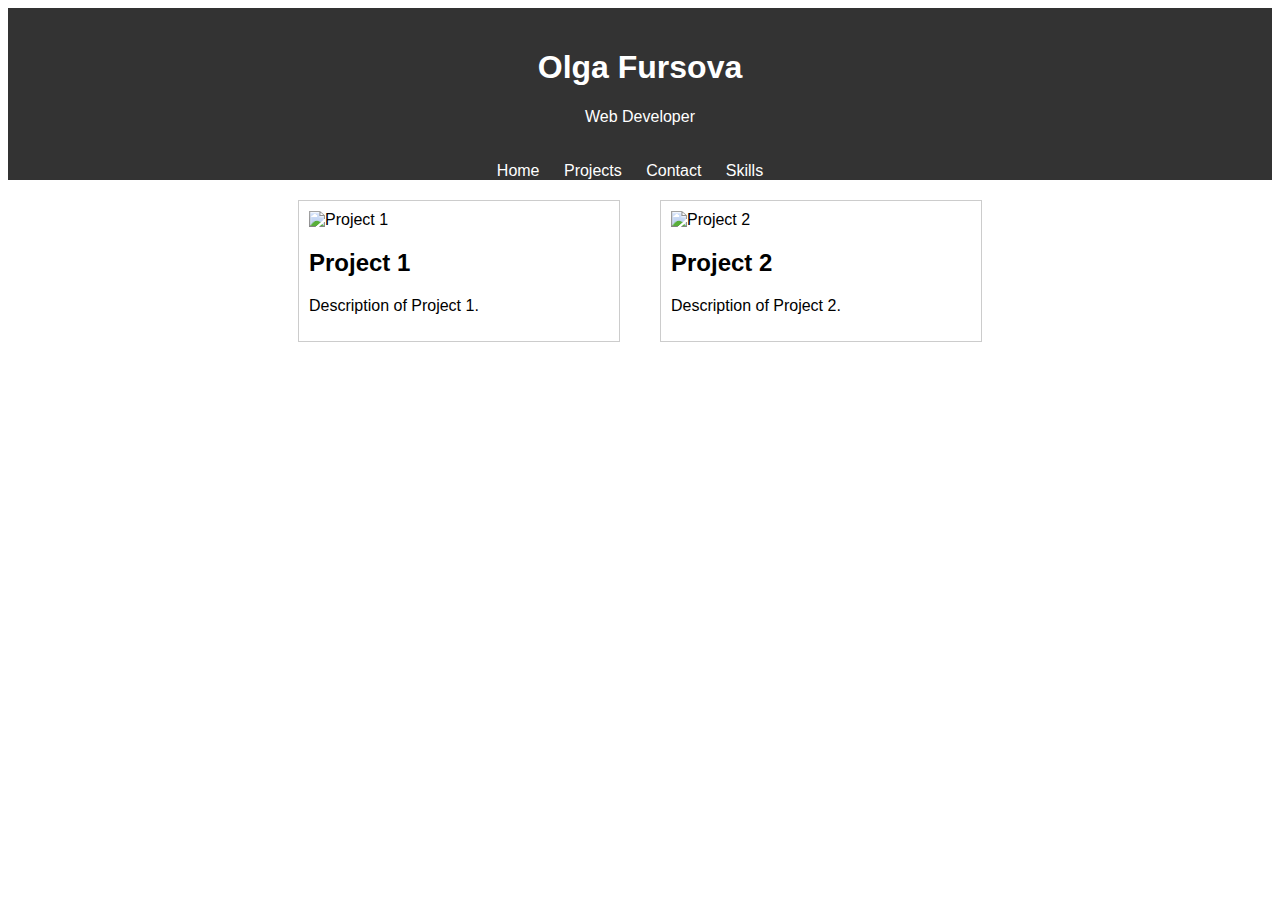
==== index.html @ b1ff82f0 "main layout and structure" ====
<!DOCTYPE html>
<html lang="en">
<head>
    <meta charset="UTF-8">
    <meta name="viewport" content="width=device-width, initial-scale=1.0">
    <title>Olha Fursova - Portfolio</title>
    <link rel="preconnect" href="https://fonts.googleapis.com">
    <link rel="preconnect" href="https://fonts.gstatic.com" crossorigin>
    <link
        href="https://fonts.googleapis.com/css2?family=Abril+Fatface&family=Merriweather:ital@0;1&family=Mukta&family=Playpen+Sans&family=Roboto&family=Work+Sans:wght@400;500;800&display=swap"
        rel="stylesheet">
    <link rel="stylesheet" href="src/css/style.css">
    <script src="src/js/script.js" async></script>
</head>
<body>
    <header>
        <h1>Olga Fursova</h1>
        <p>Web Developer</p>
    </header>
    
    <nav>
        <ul>
            <li><a href="index.html">Home</a></li>
            <li><a href="projects.html">Projects</a></li>
            <li><a href="contact.html">Contact</a></li>
            <li><a href="skills.html">Skills</a></li>
        </ul>
    </nav>

    <section class="projects">
        <!-- Add your project cards here -->
        <div class="project-card">
            <img src="project1.jpg" alt="Project 1">
            <h2>Project 1</h2>
            <p>Description of Project 1.</p>
        </div>

        <div class="project-card">
            <img src="project2.jpg" alt="Project 2">
            <h2>Project 2</h2>
            <p>Description of Project 2.</p>
        </div>
    </section>
</body>
</html>
---- src/css/style.css ----
body {
    font-family: Arial, sans-serif;
}

header {
    text-align: center;
    background-color: #333;
    color: white;
    padding: 20px;
}

nav {
    background-color: #333;
}

nav ul {
    list-style-type: none;
    padding: 0;
    margin: 0;
    text-align: center;
}

nav ul li {
    display: inline;
    margin-right: 20px;
}

nav a {
    text-decoration: none;
    color: white;
}

.projects {
    display: flex;
    justify-content: center;
    flex-wrap: wrap;
}

.project-card {
    margin: 20px;
    border: 1px solid #ccc;
    padding: 10px;
    width: 300px;
}

.contact {
    text-align: center;
    margin: 20px;
}

.skills {
    margin: 20px;
}

.skills ul {
    list-style-type: none;
    padding: 0;
}

.skills h2 {
    margin-top: 20px;
}
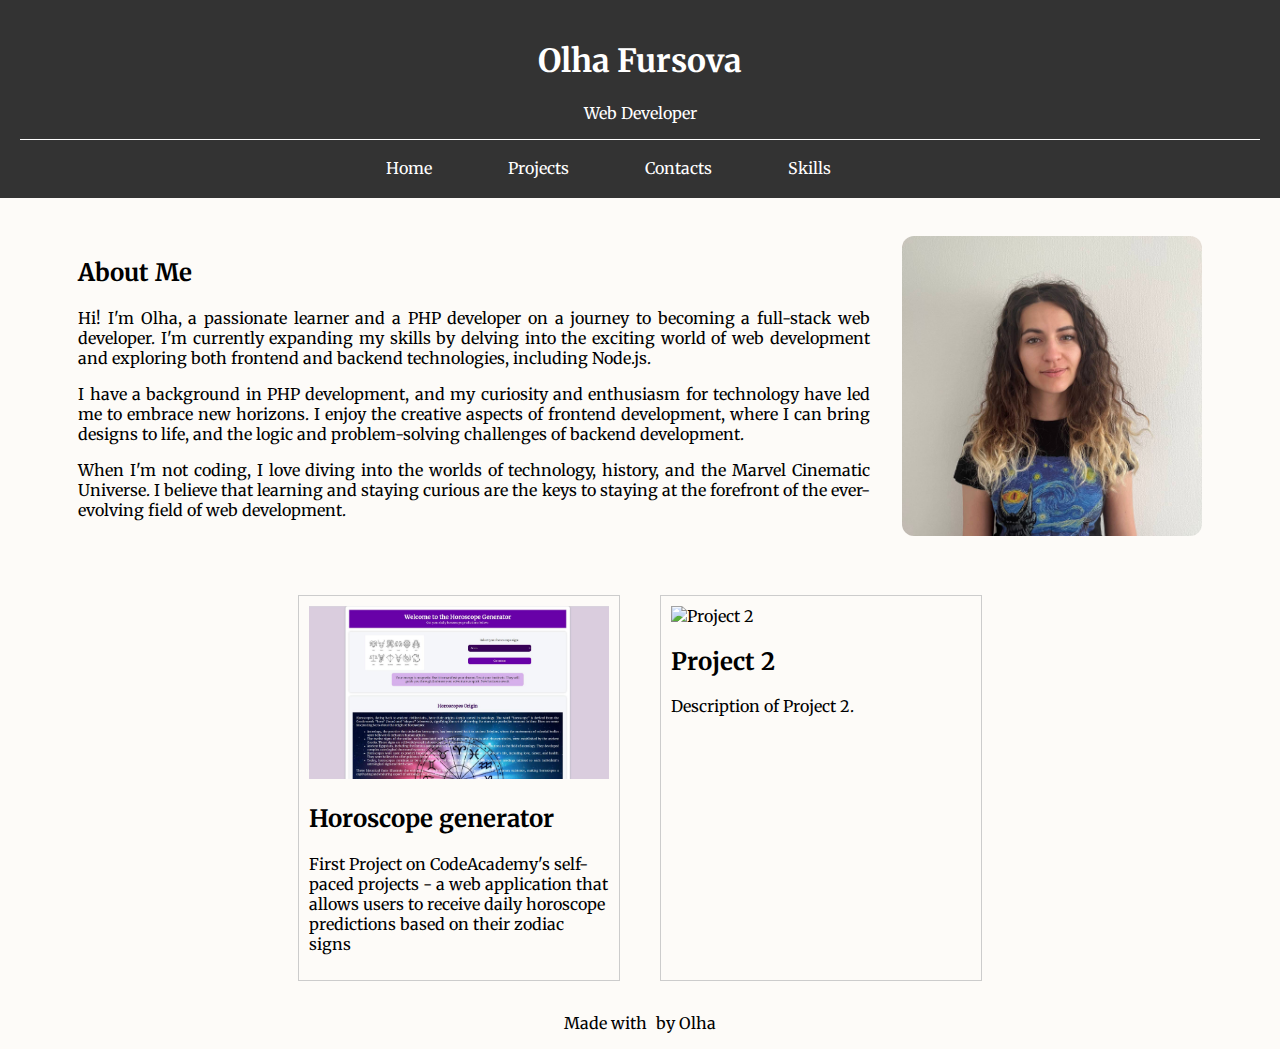
==== commit 4247fd6e: "added and styled landing page and contacts page" ====
--- a/index.html
+++ b/index.html
@@ -1,5 +1,6 @@
 <!DOCTYPE html>
 <html lang="en">
+
 <head>
     <meta charset="UTF-8">
     <meta name="viewport" content="width=device-width, initial-scale=1.0">
@@ -9,37 +10,72 @@
     <link
         href="https://fonts.googleapis.com/css2?family=Abril+Fatface&family=Merriweather:ital@0;1&family=Mukta&family=Playpen+Sans&family=Roboto&family=Work+Sans:wght@400;500;800&display=swap"
         rel="stylesheet">
+    <link rel="stylesheet"
+        href="https://fonts.googleapis.com/css2?family=Material+Symbols+Outlined:opsz,wght,FILL,GRAD@24,400,0,0" />
     <link rel="stylesheet" href="src/css/style.css">
+    <script src="https://kit.fontawesome.com/0969d203f3.js" crossorigin="anonymous"></script>
     <script src="src/js/script.js" async></script>
 </head>
+
 <body>
     <header>
-        <h1>Olga Fursova</h1>
+        <h1>Olha Fursova</h1>
         <p>Web Developer</p>
+        <nav>
+            <ul>
+                <li><a href="index.html">Home</a></li>
+                <li><a href="projects.html">Projects</a></li>
+                <li><a href="contact.html">Contacts</a></li>
+                <li><a href="skills.html">Skills</a></li>
+            </ul>
+        </nav>
     </header>
-    
-    <nav>
-        <ul>
-            <li><a href="index.html">Home</a></li>
-            <li><a href="projects.html">Projects</a></li>
-            <li><a href="contact.html">Contact</a></li>
-            <li><a href="skills.html">Skills</a></li>
-        </ul>
-    </nav>
 
-    <section class="projects">
-        <!-- Add your project cards here -->
-        <div class="project-card">
-            <img src="project1.jpg" alt="Project 1">
-            <h2>Project 1</h2>
-            <p>Description of Project 1.</p>
-        </div>
+    <main>
+        <section class="about-me">
+            <div class="about-me-text">
+                <h2>About Me</h2>
+                <p>
+                    Hi! I'm Olha, a passionate learner and a PHP developer on a journey to
+                    becoming a full-stack web developer. I'm currently expanding my skills by
+                    delving into the exciting world of web development and exploring both frontend
+                    and backend technologies, including Node.js.
+                </p>
+                <p>
+                    I have a background in PHP development, and my curiosity and enthusiasm for
+                    technology have led me to embrace new horizons. I enjoy the creative aspects
+                    of frontend development, where I can bring designs to life, and the logic and
+                    problem-solving challenges of backend development.
+                </p>
+                <p>
+                    When I'm not coding, I love diving into the worlds of technology, history, and
+                    the Marvel Cinematic Universe. I believe that learning and staying curious
+                    are the keys to staying at the forefront of the ever-evolving field of web
+                    development.
+                </p>
+            </div>
+            <img src="src/images/photo_2023-07-12_14-31-59.jpg" alt="A photo of Olha" class="portrait" />
+        </section>
 
-        <div class="project-card">
-            <img src="project2.jpg" alt="Project 2">
-            <h2>Project 2</h2>
-            <p>Description of Project 2.</p>
-        </div>
-    </section>
+
+        <section class="projects">
+            <!-- Add your project cards here -->
+            <div class="project-card">
+                <img src="src/images/horoscope.jpg" alt="Horoscope generator" class="project-image">
+                <h2>Horoscope generator</h2>
+                <p>First Project on CodeAcademy's self-paced projects - a web application that allows users to receive daily horoscope predictions based on their zodiac signs</p>
+            </div>
+
+            <div class="project-card">
+                <img src="project2.jpg" alt="Project 2" class="project-image">
+                <h2>Project 2</h2>
+                <p>Description of Project 2.</p>
+            </div>
+        </section>
+    </main>
+    <footer>
+        <p>Made with <i class="fas fa-heart"></i> by Olha <span id="current-year"></span></p>
+    </footer>
 </body>
-</html>
+
+</html>--- a/src/css/style.css
+++ b/src/css/style.css
@@ -1,16 +1,27 @@
 body {
-    font-family: Arial, sans-serif;
+    font-family: Merriweather, Roboto, Arial, sans-serif;
+    margin: 0;
+    padding: 0;
+    background-color: #fdfbf8;
+    min-height: 100vh;
+    position: relative;
 }
 
 header {
     text-align: center;
     background-color: #333;
-    color: white;
+    background-image: url('https://e0.pxfuel.com/wallpapers/846/344/desktop-wallpaper-portfolio.jpg');
+    background-repeat: no-repeat;
+    background-position: bottom;
+    background-size: cover;
+    color: #fff;
     padding: 20px;
 }
 
 nav {
-    background-color: #333;
+    width: 100%;
+    padding-top: 2vh;
+    border-top: 1px solid #fff;
 }
 
 nav ul {
@@ -22,15 +33,54 @@
 
 nav ul li {
     display: inline;
-    margin-right: 20px;
+    margin-right: 5vw;
 }
 
 nav a {
     text-decoration: none;
-    color: white;
+    color: #fff;
+    padding: 0.25rem;
 }
 
+nav a:hover {
+    font-weight: bold;
+}
+
+nav a:active {
+    border-bottom: 1px solid #fff;
+}
+
+main {
+    max-width: 1200px;
+    height: fit-content;
+    margin: 0 auto;
+    padding-bottom: 3rem;
+}
+
+.about-me {
+    display: flex;
+    padding: 3vw;
+    justify-content: space-between;
+    align-items: center;
+}
+
+.about-me-text {
+    margin-right: 2rem;
+}
+
+.about-me-text p {
+    text-align: justify;
+}
+
+.portrait {
+    width: 300px;
+    height: auto;
+    border-radius: 12px;
+    flex-shrink: 0;
+  }
+
 .projects {
+    height: fit-content;
     display: flex;
     justify-content: center;
     flex-wrap: wrap;
@@ -43,9 +93,48 @@
     width: 300px;
 }
 
+.project-image {
+    width: 100%;
+    height: auto;
+}
+
+.column {
+    display: flex;
+    flex-direction: column;
+    justify-content: flex-start;
+    align-items: center;
+}
+
 .contact {
+    margin: 1rem auto 2rem;
+    width: 100%;
     text-align: center;
-    margin: 20px;
+    border-bottom: 1px solid #333;
+    padding-bottom: 3vh;
+}
+
+.contact ul {
+    list-style-type: none;
+    width: fit-content;
+    margin: 0 auto;
+    text-align: left;
+}
+
+.contact a {
+    text-decoration: none;
+    color: olive;
+    line-height: 2em;
+}
+
+.contact a:hover {
+    font-weight: bold;
+    color: darkolivegreen;
+}
+
+.placeholder-image {
+    width: 50%;
+    height: auto;
+    border-radius: 12px;
 }
 
 .skills {
@@ -60,3 +149,30 @@
 .skills h2 {
     margin-top: 20px;
 }
+
+footer {
+    height: fit-content;
+    width: 100%;
+    text-align: center;
+    position: absolute;
+    bottom: 0;
+  }
+  
+
+.fab, .fas {
+    font-size: 1.5em;
+    margin-right: 5px;
+}
+
+.fa-heart {
+    color: red;
+    font-size: 1em;
+}
+
+@media only screen and (max-width: 750px) {
+    .about-me {
+        flex-direction: column;
+        justify-content: center;
+        align-items: center;
+    }
+}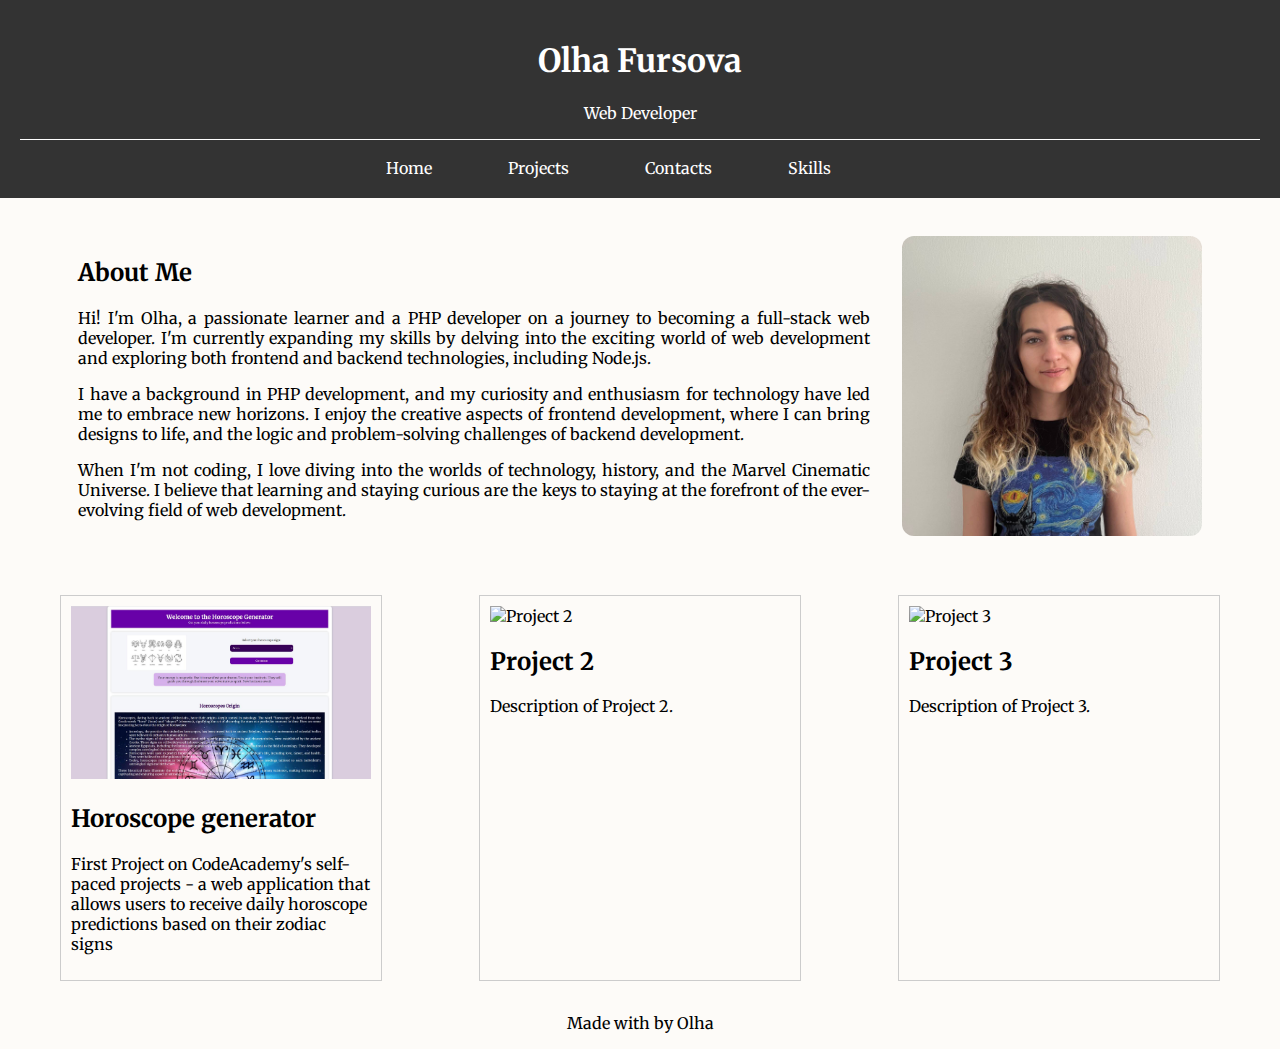
==== commit 611d1e88: "added interactivity" ====
--- a/index.html
+++ b/index.html
@@ -59,7 +59,6 @@
 
 
         <section class="projects">
-            <!-- Add your project cards here -->
             <div class="project-card">
                 <img src="src/images/horoscope.jpg" alt="Horoscope generator" class="project-image">
                 <h2>Horoscope generator</h2>
@@ -71,10 +70,16 @@
                 <h2>Project 2</h2>
                 <p>Description of Project 2.</p>
             </div>
+
+            <div class="project-card">
+                <img src="project3.jpg" alt="Project 3" class="project-image">
+                <h2>Project 3</h2>
+                <p>Description of Project 3.</p>
+            </div>
         </section>
     </main>
     <footer>
-        <p>Made with <i class="fas fa-heart"></i> by Olha <span id="current-year"></span></p>
+        <p>Made with <i class="fas fa-heart"></i> by Olha <span id="currentYear"></span></p>
     </footer>
 </body>
 
--- a/src/css/style.css
+++ b/src/css/style.css
@@ -77,12 +77,12 @@
     height: auto;
     border-radius: 12px;
     flex-shrink: 0;
-  }
+}
 
 .projects {
     height: fit-content;
     display: flex;
-    justify-content: center;
+    justify-content: space-between;
     flex-wrap: wrap;
 }
 
@@ -138,7 +138,9 @@
 }
 
 .skills {
-    margin: 20px;
+    margin: 1rem;
+    display: flex;
+    justify-content: space-around;
 }
 
 .skills ul {
@@ -148,6 +150,7 @@
 
 .skills h2 {
     margin-top: 20px;
+    text-align: center;
 }
 
 footer {
@@ -156,12 +159,46 @@
     text-align: center;
     position: absolute;
     bottom: 0;
-  }
-  
-
-.fab, .fas {
+}
+
+
+.modal {
+    display: none;
+    position: fixed;
+    z-index: 1;
+    left: 0;
+    top: 0;
+    width: 100%;
+    height: 100%;
+    text-align: center;
+    background-color: rgba(0, 0, 0, 0.7);
+}
+
+.modal-content {
+    display: inline-block;
+    max-width: 90%;
+    max-height: 90%;
+    position: absolute;
+    top: 50%;
+    left: 50%;
+    transform: translate(-50%, -50%);
+}
+
+.close {
+    position: absolute;
+    top: 15px;
+    right: 35px;
+    color: #fff;
+    font-size: 40px;
+    font-weight: bold;
+    cursor: pointer;
+}
+
+
+.fab,
+.fas {
     font-size: 1.5em;
-    margin-right: 5px;
+    min-width: 2em;
 }
 
 .fa-heart {
@@ -169,8 +206,16 @@
     font-size: 1em;
 }
 
+.material-symbols-outlined {
+    font-size: 1.5em;
+    min-width: 2em;
+    vertical-align: bottom;
+}
+
 @media only screen and (max-width: 750px) {
-    .about-me {
+
+    .about-me,
+    .skills {
         flex-direction: column;
         justify-content: center;
         align-items: center;
